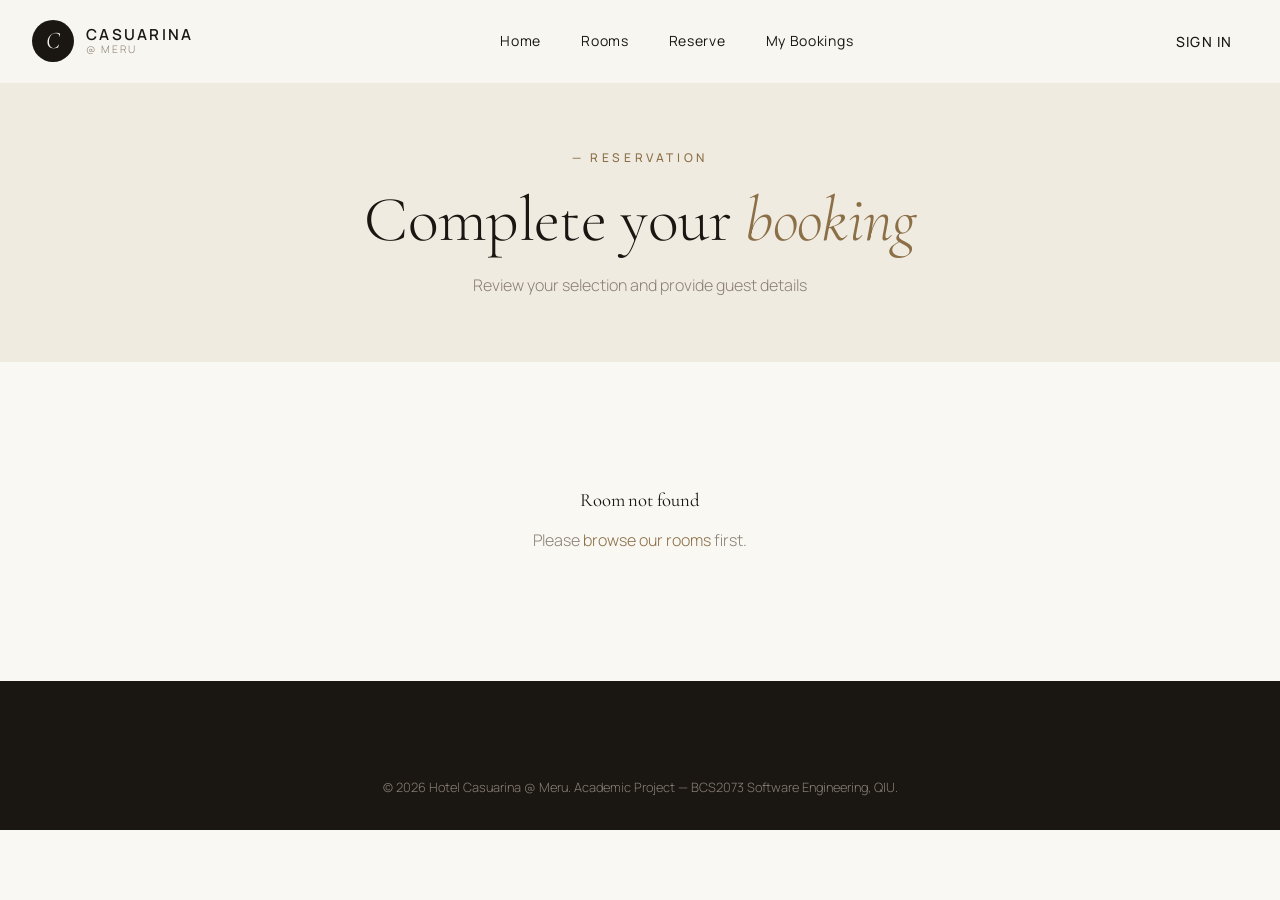
==== pages/booking.html @ 4c6c5f69 "first commit" ====
<!DOCTYPE html>
<html lang="en">
<head>
    <meta charset="UTF-8">
    <meta name="viewport" content="width=device-width, initial-scale=1.0">
    <title>Complete Your Booking — Casuarina @ Meru</title>
    <link rel="stylesheet" href="../css/style.css">
    <link href="https://fonts.googleapis.com/css2?family=Cormorant+Garamond:wght@300;400;500;600;700&family=Manrope:wght@200;300;400;500;600;700&display=swap" rel="stylesheet">
</head>
<body>
    <nav class="navbar" id="navbar">
        <div class="nav-container">
            <a href="../index.html" class="logo">
                <span class="logo-mark">C</span>
                <span class="logo-text">CASUARINA<small>@ MERU</small></span>
            </a>
            <ul class="nav-menu">
                <li><a href="../index.html">Home</a></li>
                <li><a href="rooms.html">Rooms</a></li>
                <li><a href="search.html">Reserve</a></li>
                <li><a href="my-bookings.html">My Bookings</a></li>
            </ul>
            <div class="nav-auth">
                <button class="btn-ghost" id="loginBtn">Sign In</button>
            </div>
        </div>
    </nav>

    <header class="page-header">
        <div class="container">
            <span class="section-tag">— Reservation</span>
            <h1>Complete your <em>booking</em></h1>
            <p id="roomHeaderInfo">Review your selection and provide guest details</p>
        </div>
    </header>

    <section class="booking-section">
        <div class="container">
            <div class="booking-layout" id="bookingLayout">
                <!-- Booking Form -->
                <div class="booking-form-card">
                    <h3 style="margin-bottom: 1.5rem; font-size: 1.75rem;">Guest Details</h3>
                    <form id="bookingForm">
                        <div class="form-row">
                            <div class="form-group">
                                <label>Check-In Date</label>
                                <input type="date" id="checkIn" required>
                            </div>
                            <div class="form-group">
                                <label>Check-Out Date</label>
                                <input type="date" id="checkOut" required>
                            </div>
                        </div>
                        <div class="form-row">
                            <div class="form-group">
                                <label>Number of Guests</label>
                                <select id="guests">
                                    <option value="1">1 Adult</option>
                                    <option value="2" selected>2 Adults</option>
                                    <option value="3">3 Adults</option>
                                    <option value="4">4 Adults</option>
                                </select>
                            </div>
                            <div class="form-group">
                                <label>Special Requests</label>
                                <input type="text" id="specialRequests" placeholder="Optional">
                            </div>
                        </div>

                        <h3 style="margin: 2rem 0 1.5rem; font-size: 1.5rem; padding-top: 2rem; border-top: 1px solid var(--color-line);">Contact Information</h3>
                        <div class="form-group" style="margin-bottom: 1.25rem;">
                            <label>Full Name *</label>
                            <input type="text" id="guestName" required placeholder="e.g. Kai Sheng Lim">
                        </div>
                        <div class="form-row">
                            <div class="form-group">
                                <label>Email *</label>
                                <input type="email" id="guestEmail" required placeholder="you@example.com">
                            </div>
                            <div class="form-group">
                                <label>Phone *</label>
                                <input type="tel" id="guestPhone" required placeholder="+60 12-345 6789">
                            </div>
                        </div>

                        <h3 style="margin: 2rem 0 1rem; font-size: 1.5rem; padding-top: 2rem; border-top: 1px solid var(--color-line);">Payment Method</h3>
                        <div class="payment-methods">
                            <div class="payment-option active" data-method="credit_card">💳 Credit Card</div>
                            <div class="payment-option" data-method="fpx">🏦 FPX Online</div>
                            <div class="payment-option" data-method="ewallet">📱 E-Wallet</div>
                        </div>
                        <div id="cardFields">
                            <div class="form-group" style="margin-bottom: 1rem;">
                                <label>Card Number</label>
                                <input type="text" id="cardNumber" placeholder="4111 1111 1111 1111" maxlength="19">
                            </div>
                            <div class="form-row">
                                <div class="form-group">
                                    <label>Expiry</label>
                                    <input type="text" id="cardExpiry" placeholder="MM/YY" maxlength="5">
                                </div>
                                <div class="form-group">
                                    <label>CVV</label>
                                    <input type="text" id="cardCvv" placeholder="123" maxlength="4">
                                </div>
                            </div>
                        </div>

                        <button type="submit" class="btn-primary btn-full btn-lg" style="margin-top: 2rem;">
                            Confirm Booking →
                        </button>
                    </form>
                </div>

                <!-- Booking Summary (Sticky) -->
                <div class="booking-summary" id="bookingSummary">
                    <h3>Booking Summary</h3>
                    <div id="summaryContent"></div>
                </div>
            </div>
        </div>
    </section>

    <footer class="footer">
        <div class="container">
            <div class="footer-bottom" style="border: none; padding: 0;">
                <p>© 2026 Hotel Casuarina @ Meru. Academic Project — BCS2073 Software Engineering, QIU.</p>
            </div>
        </div>
    </footer>

    <script src="../js/data.js"></script>
    <script src="../js/user-module.js"></script>
    <script src="../js/room-module.js"></script>
    <script src="../js/booking-module.js"></script>
    <script>
        // Parse URL parameter
        const params = new URLSearchParams(window.location.search);
        const roomId = params.get('roomId');
        let room = RoomModule.getRoomById(roomId);

        if (!room) {
            document.querySelector('.booking-section .container').innerHTML = `
                <div class="empty-state">
                    <h3>Room not found</h3>
                    <p>Please <a href="rooms.html" style="color: var(--color-accent)">browse our rooms</a> first.</p>
                </div>
            `;
        } else {
            document.getElementById('roomHeaderInfo').innerHTML = `You selected: <strong>${room.name}</strong>`;

            // Restore search criteria if available
            const saved = sessionStorage.getItem('searchCriteria');
            const criteria = saved ? JSON.parse(saved) : {};
            const today = new Date();
            const tomorrow = new Date(today); tomorrow.setDate(today.getDate() + 1);
            const dayAfter = new Date(today); dayAfter.setDate(today.getDate() + 2);

            document.getElementById('checkIn').value = criteria.checkIn || tomorrow.toISOString().split('T')[0];
            document.getElementById('checkOut').value = criteria.checkOut || dayAfter.toISOString().split('T')[0];
            document.getElementById('checkIn').min = today.toISOString().split('T')[0];
            if (criteria.guests) document.getElementById('guests').value = criteria.guests;

            // Pre-fill if logged in
            const user = UserModule.getCurrentUser();
            if (user) {
                document.getElementById('guestName').value = user.name;
                document.getElementById('guestEmail').value = user.email;
            }

            updateSummary();

            // Update summary when dates change
            ['checkIn', 'checkOut', 'guests'].forEach(id => {
                document.getElementById(id).addEventListener('change', updateSummary);
            });

            function updateSummary() {
                const checkIn = document.getElementById('checkIn').value;
                const checkOut = document.getElementById('checkOut').value;
                const dateCheck = RoomModule.validateDates(checkIn, checkOut);
                const nights = dateCheck.valid ? dateCheck.nights : 1;
                const pricing = BookingModule.calculateTotal(room.price, nights);

                document.getElementById('summaryContent').innerHTML = `
                    <div style="display: flex; gap: 1rem; margin-bottom: 1.5rem; padding-bottom: 1.5rem; border-bottom: 1px solid var(--color-line);">
                        <div style="width: 80px; height: 80px; background: url('${room.image}') center/cover; border-radius: 8px; flex-shrink: 0;"></div>
                        <div>
                            <h4 style="font-family: var(--font-body); font-weight: 600; margin-bottom: 0.25rem;">${room.name}</h4>
                            <p style="font-size: 0.8rem; color: var(--color-muted);">${room.bed} · ${room.size}</p>
                        </div>
                    </div>
                    <div class="summary-row"><span>Check-in</span><span>${checkIn || '—'}</span></div>
                    <div class="summary-row"><span>Check-out</span><span>${checkOut || '—'}</span></div>
                    <div class="summary-row"><span>Nights</span><span>${nights}</span></div>
                    <div class="summary-row"><span>Rate per night</span><span>RM ${room.price.toFixed(2)}</span></div>
                    <div class="summary-row"><span>Subtotal</span><span>RM ${pricing.subtotal?.toFixed(2) || '0.00'}</span></div>
                    <div class="summary-row"><span>Service Tax (6%)</span><span>RM ${pricing.tax?.toFixed(2) || '0.00'}</span></div>
                    <div class="summary-row"><span>Tourism Tax</span><span>RM ${pricing.tourismTax?.toFixed(2) || '0.00'}</span></div>
                    <div class="summary-row total"><span>Total</span><span>RM ${pricing.total?.toFixed(2) || '0.00'}</span></div>
                `;
            }

            // Payment method toggle
            document.querySelectorAll('.payment-option').forEach(opt => {
                opt.addEventListener('click', () => {
                    document.querySelectorAll('.payment-option').forEach(o => o.classList.remove('active'));
                    opt.classList.add('active');
                    document.getElementById('cardFields').style.display = 
                        opt.dataset.method === 'credit_card' ? 'block' : 'none';
                });
            });

            // Card number formatting
            document.getElementById('cardNumber').addEventListener('input', (e) => {
                let v = e.target.value.replace(/\s/g, '').replace(/\D/g, '');
                e.target.value = v.replace(/(\d{4})/g, '$1 ').trim();
            });

            // Form submission
            document.getElementById('bookingForm').addEventListener('submit', (e) => {
                e.preventDefault();
                const method = document.querySelector('.payment-option.active').dataset.method;
                const bookingData = {
                    roomId: room.id,
                    userId: user ? user.id : 'GUEST',
                    checkIn: document.getElementById('checkIn').value,
                    checkOut: document.getElementById('checkOut').value,
                    guests: parseInt(document.getElementById('guests').value),
                    guestName: document.getElementById('guestName').value,
                    guestEmail: document.getElementById('guestEmail').value,
                    guestPhone: document.getElementById('guestPhone').value,
                    specialRequests: document.getElementById('specialRequests').value,
                    paymentMethod: method
                };

                // Validate booking
                const result = BookingModule.createBooking(bookingData);
                if (!result.success) {
                    alert('⚠️ ' + result.message);
                    return;
                }

                // Process payment
                const cardNum = document.getElementById('cardNumber').value;
                const payment = BookingModule.processPayment(
                    result.booking.pricing.total, 
                    method, 
                    method === 'credit_card' ? cardNum : null
                );

                if (!payment.success) {
                    alert('⚠️ Payment failed: ' + payment.message);
                    BookingModule.cancelBooking(result.booking.id);
                    return;
                }

                // Redirect to confirmation
                sessionStorage.setItem('lastBookingId', result.booking.id);
                window.location.href = 'confirmation.html?bookingId=' + result.booking.id;
            });
        }

        window.addEventListener('scroll', () => {
            const nav = document.getElementById('navbar');
            if (window.scrollY > 50) nav.classList.add('scrolled');
            else nav.classList.remove('scrolled');
        });

        const loginBtn = document.getElementById('loginBtn');
        const u = UserModule.getCurrentUser();
        if (u) loginBtn.textContent = `Hi, ${u.name.split(' ')[0]}`;
    </script>
</body>
</html>
---- css/style.css ----
/* =====================================================
   CASUARINA @ MERU - Stylesheet
   Aesthetic: Luxury Refined / Editorial Hospitality
   Architecture: Component-Based Software Engineering
   ===================================================== */

/* ---------- CSS Variables (Design Tokens) ---------- */
:root {
    /* Brand Colors */
    --color-bg: #faf8f3;
    --color-bg-alt: #f0ebe1;
    --color-ink: #1a1612;
    --color-ink-soft: #4a423a;
    --color-muted: #8a8076;
    --color-accent: #8b6f47;
    --color-accent-deep: #6b5435;
    --color-accent-light: #c9a876;
    --color-gold: #b8935a;
    --color-cream: #f5efe3;
    --color-white: #ffffff;
    --color-line: #e8e0d2;
    
    /* Typography */
    --font-display: 'Cormorant Garamond', 'Playfair Display', Georgia, serif;
    --font-body: 'Manrope', -apple-system, sans-serif;
    
    /* Spacing */
    --space-xs: 0.5rem;
    --space-sm: 1rem;
    --space-md: 2rem;
    --space-lg: 4rem;
    --space-xl: 6rem;
    --space-2xl: 8rem;
    
    /* Effects */
    --shadow-soft: 0 4px 24px rgba(26, 22, 18, 0.06);
    --shadow-medium: 0 12px 40px rgba(26, 22, 18, 0.12);
    --shadow-strong: 0 24px 60px rgba(26, 22, 18, 0.18);
    --radius: 4px;
    --radius-lg: 12px;
    --transition: 0.4s cubic-bezier(0.4, 0, 0.2, 1);
}

/* ---------- Reset & Base ---------- */
*, *::before, *::after {
    box-sizing: border-box;
    margin: 0;
    padding: 0;
}

html {
    scroll-behavior: smooth;
    font-size: 16px;
}

body {
    font-family: var(--font-body);
    background: var(--color-bg);
    color: var(--color-ink);
    line-height: 1.6;
    font-weight: 300;
    overflow-x: hidden;
}

h1, h2, h3, h4, h5 {
    font-family: var(--font-display);
    font-weight: 400;
    letter-spacing: -0.01em;
    line-height: 1.15;
}

em {
    font-style: italic;
    color: var(--color-accent);
}

a {
    color: inherit;
    text-decoration: none;
    transition: var(--transition);
}

.container {
    max-width: 1280px;
    margin: 0 auto;
    padding: 0 2rem;
}

img {
    max-width: 100%;
    display: block;
}

/* ---------- Buttons (Reusable Component) ---------- */
.btn-primary, .btn-outline, .btn-ghost {
    font-family: var(--font-body);
    font-size: 0.875rem;
    font-weight: 500;
    letter-spacing: 0.08em;
    text-transform: uppercase;
    padding: 0.9rem 2rem;
    border: none;
    cursor: pointer;
    transition: var(--transition);
    border-radius: var(--radius);
    display: inline-flex;
    align-items: center;
    gap: 0.5rem;
}

.btn-primary {
    background: var(--color-ink);
    color: var(--color-bg);
}
.btn-primary:hover {
    background: var(--color-accent);
    transform: translateY(-2px);
    box-shadow: var(--shadow-medium);
}

.btn-outline {
    background: transparent;
    color: var(--color-ink);
    border: 1px solid var(--color-ink);
}
.btn-outline:hover {
    background: var(--color-ink);
    color: var(--color-bg);
}

.btn-ghost {
    background: transparent;
    color: var(--color-ink);
    padding: 0.5rem 1rem;
}
.btn-ghost:hover {
    color: var(--color-accent);
}

.btn-lg {
    padding: 1.1rem 2.5rem;
    font-size: 0.9rem;
}

.btn-full {
    width: 100%;
    justify-content: center;
    padding: 1rem;
}

/* ---------- Navigation ---------- */
.navbar {
    position: fixed;
    top: 0;
    left: 0;
    right: 0;
    z-index: 100;
    padding: 1.25rem 0;
    background: rgba(250, 248, 243, 0.85);
    backdrop-filter: blur(20px);
    -webkit-backdrop-filter: blur(20px);
    border-bottom: 1px solid transparent;
    transition: var(--transition);
}

.navbar.scrolled {
    padding: 0.75rem 0;
    border-bottom-color: var(--color-line);
    background: rgba(250, 248, 243, 0.95);
}

.nav-container {
    max-width: 1400px;
    margin: 0 auto;
    padding: 0 2rem;
    display: flex;
    align-items: center;
    justify-content: space-between;
    gap: 2rem;
}

.logo {
    display: flex;
    align-items: center;
    gap: 0.75rem;
}

.logo-mark {
    width: 42px;
    height: 42px;
    background: var(--color-ink);
    color: var(--color-bg);
    border-radius: 50%;
    display: grid;
    place-items: center;
    font-family: var(--font-display);
    font-size: 1.5rem;
    font-style: italic;
}

.logo-text {
    font-family: var(--font-body);
    font-weight: 600;
    font-size: 0.95rem;
    letter-spacing: 0.15em;
    display: flex;
    flex-direction: column;
    line-height: 1;
}
.logo-text small {
    font-size: 0.65rem;
    font-weight: 300;
    letter-spacing: 0.2em;
    color: var(--color-muted);
    margin-top: 2px;
}

.nav-menu {
    display: flex;
    gap: 2.5rem;
    list-style: none;
}
.nav-menu a {
    font-size: 0.875rem;
    font-weight: 400;
    letter-spacing: 0.05em;
    position: relative;
}
.nav-menu a::after {
    content: '';
    position: absolute;
    bottom: -6px;
    left: 0;
    width: 0;
    height: 1px;
    background: var(--color-accent);
    transition: var(--transition);
}
.nav-menu a:hover::after, .nav-menu a.active::after {
    width: 100%;
}
.nav-menu a.active {
    color: var(--color-accent);
}

.nav-auth {
    display: flex;
    gap: 0.5rem;
    align-items: center;
}

.mobile-toggle {
    display: none;
    background: none;
    border: none;
    font-size: 1.5rem;
    cursor: pointer;
    color: var(--color-ink);
}

/* ---------- Hero Section ---------- */
.hero {
    height: 100vh;
    min-height: 700px;
    position: relative;
    display: flex;
    align-items: center;
    overflow: hidden;
}

.hero-bg {
    position: absolute;
    inset: 0;
    background: linear-gradient(135deg, #2c2419 0%, #4a3a26 50%, #6b5435 100%);
    background-image: 
        linear-gradient(135deg, rgba(26, 22, 18, 0.65) 0%, rgba(74, 58, 38, 0.55) 100%),
        url('https://images.unsplash.com/photo-1566073771259-6a8506099945?w=1920&q=85');
    background-size: cover;
    background-position: center;
}

.hero-overlay {
    position: absolute;
    inset: 0;
    background: 
        radial-gradient(circle at 20% 50%, rgba(184, 147, 90, 0.15) 0%, transparent 50%),
        linear-gradient(180deg, transparent 0%, rgba(26, 22, 18, 0.4) 100%);
}

.hero-content {
    position: relative;
    z-index: 2;
    max-width: 1280px;
    margin: 0 auto;
    padding: 0 2rem;
    color: var(--color-bg);
    animation: fadeUp 1.2s ease;
}

.hero-tag {
    display: inline-block;
    font-size: 0.75rem;
    letter-spacing: 0.3em;
    font-weight: 500;
    margin-bottom: 2rem;
    padding: 0.5rem 1.25rem;
    border: 1px solid rgba(245, 239, 227, 0.3);
    border-radius: 100px;
    color: var(--color-cream);
}

.hero-title {
    font-size: clamp(3rem, 8vw, 6rem);
    font-weight: 300;
    line-height: 1;
    margin-bottom: 2rem;
    letter-spacing: -0.02em;
}
.hero-title em {
    color: var(--color-accent-light);
    font-style: italic;
}

.hero-subtitle {
    font-size: 1.1rem;
    font-weight: 300;
    max-width: 560px;
    margin-bottom: 3rem;
    opacity: 0.9;
    line-height: 1.7;
}

.hero-actions {
    display: flex;
    gap: 1rem;
    flex-wrap: wrap;
}
.hero-actions .btn-primary {
    background: var(--color-bg);
    color: var(--color-ink);
}
.hero-actions .btn-primary:hover {
    background: var(--color-accent-light);
    color: var(--color-ink);
}
.hero-actions .btn-outline {
    color: var(--color-bg);
    border-color: var(--color-bg);
}
.hero-actions .btn-outline:hover {
    background: var(--color-bg);
    color: var(--color-ink);
}

.hero-scroll {
    position: absolute;
    bottom: 3rem;
    left: 50%;
    transform: translateX(-50%);
    color: var(--color-cream);
    font-size: 0.75rem;
    letter-spacing: 0.3em;
    display: flex;
    flex-direction: column;
    align-items: center;
    gap: 1rem;
}
.scroll-line {
    width: 1px;
    height: 40px;
    background: var(--color-cream);
    animation: scrollLine 2s ease-in-out infinite;
}

@keyframes scrollLine {
    0%, 100% { transform: scaleY(1); transform-origin: top; }
    50% { transform: scaleY(0.3); transform-origin: bottom; }
}

@keyframes fadeUp {
    from { opacity: 0; transform: translateY(40px); }
    to { opacity: 1; transform: translateY(0); }
}

/* ---------- Quick Search Widget ---------- */
.quick-search {
    margin-top: -80px;
    position: relative;
    z-index: 10;
    padding: 0 2rem;
}

.search-card {
    background: var(--color-bg);
    padding: 2.5rem;
    border-radius: var(--radius-lg);
    box-shadow: var(--shadow-strong);
    max-width: 1100px;
    margin: 0 auto;
    border: 1px solid var(--color-line);
}

.search-card h3 {
    font-size: 1.75rem;
    margin-bottom: 1.5rem;
    font-weight: 500;
}

.search-form {
    display: grid;
    grid-template-columns: 1fr 1fr 1fr 1fr auto;
    gap: 1.25rem;
    align-items: end;
}

.form-group {
    display: flex;
    flex-direction: column;
    gap: 0.5rem;
}
.form-group label {
    font-size: 0.75rem;
    letter-spacing: 0.1em;
    text-transform: uppercase;
    color: var(--color-muted);
    font-weight: 500;
}
.form-group input, .form-group select {
    padding: 0.85rem 1rem;
    border: 1px solid var(--color-line);
    border-radius: var(--radius);
    font-family: var(--font-body);
    font-size: 0.95rem;
    background: var(--color-white);
    color: var(--color-ink);
    transition: var(--transition);
}
.form-group input:focus, .form-group select:focus {
    outline: none;
    border-color: var(--color-accent);
    box-shadow: 0 0 0 3px rgba(139, 111, 71, 0.1);
}

.btn-search {
    height: 50px;
}

/* ---------- Section Common ---------- */
.section-header {
    text-align: center;
    max-width: 720px;
    margin: 0 auto 4rem;
}

.section-tag {
    display: inline-block;
    font-size: 0.75rem;
    letter-spacing: 0.3em;
    text-transform: uppercase;
    color: var(--color-accent);
    font-weight: 500;
    margin-bottom: 1rem;
}

.section-title {
    font-size: clamp(2.5rem, 5vw, 4rem);
    font-weight: 300;
    margin-bottom: 1.5rem;
}

.section-subtitle {
    color: var(--color-muted);
    font-size: 1.05rem;
    max-width: 600px;
    margin: 0 auto;
}

.section-cta {
    text-align: center;
    margin-top: 4rem;
}

/* ---------- About Section ---------- */
.about-section {
    padding: var(--space-2xl) 0;
}

.about-grid {
    display: grid;
    grid-template-columns: 1fr 1.2fr;
    gap: 5rem;
    align-items: center;
}

.about-image {
    position: relative;
}
.img-frame {
    aspect-ratio: 4/5;
    background: 
        linear-gradient(135deg, rgba(26, 22, 18, 0.2) 0%, transparent 60%),
        url('https://images.unsplash.com/photo-1582719508461-905c673771fd?w=800&q=85');
    background-size: cover;
    background-position: center;
    border-radius: var(--radius-lg);
}

.stat-badge {
    position: absolute;
    bottom: -2rem;
    right: -2rem;
    background: var(--color-ink);
    color: var(--color-bg);
    padding: 2rem 2.5rem;
    border-radius: var(--radius-lg);
    box-shadow: var(--shadow-strong);
    text-align: center;
}
.stat-badge strong {
    display: block;
    font-family: var(--font-display);
    font-size: 3rem;
    line-height: 1;
    color: var(--color-accent-light);
    font-weight: 300;
}
.stat-badge span {
    display: block;
    font-size: 0.75rem;
    letter-spacing: 0.2em;
    text-transform: uppercase;
    margin-top: 0.5rem;
}

.about-content p {
    color: var(--color-ink-soft);
    line-height: 1.8;
    margin-bottom: 1.5rem;
}

.about-features {
    display: grid;
    grid-template-columns: 1fr 1fr 1fr;
    gap: 1.5rem;
    margin-top: 2.5rem;
    padding-top: 2.5rem;
    border-top: 1px solid var(--color-line);
}
.feature-item {
    display: flex;
    gap: 0.75rem;
    align-items: flex-start;
}
.feature-icon {
    color: var(--color-accent);
    font-size: 1.5rem;
    flex-shrink: 0;
}
.feature-item h4 {
    font-size: 1rem;
    font-family: var(--font-body);
    font-weight: 600;
    margin-bottom: 0.25rem;
}
.feature-item p {
    font-size: 0.85rem;
    color: var(--color-muted);
    margin: 0;
}

/* ---------- Rooms Preview ---------- */
.rooms-preview {
    padding: var(--space-2xl) 0;
    background: var(--color-bg-alt);
}

.rooms-grid {
    display: grid;
    grid-template-columns: repeat(3, 1fr);
    gap: 2rem;
}

.room-card {
    background: var(--color-bg);
    border-radius: var(--radius-lg);
    overflow: hidden;
    transition: var(--transition);
    cursor: pointer;
    box-shadow: var(--shadow-soft);
}
.room-card:hover {
    transform: translateY(-8px);
    box-shadow: var(--shadow-strong);
}

.room-image {
    aspect-ratio: 4/3;
    background-size: cover;
    background-position: center;
    position: relative;
    overflow: hidden;
}
.room-image::after {
    content: '';
    position: absolute;
    inset: 0;
    background: linear-gradient(180deg, transparent 60%, rgba(26, 22, 18, 0.4) 100%);
}

.room-badge {
    position: absolute;
    top: 1rem;
    left: 1rem;
    background: var(--color-bg);
    color: var(--color-ink);
    font-size: 0.7rem;
    padding: 0.4rem 0.9rem;
    border-radius: 100px;
    letter-spacing: 0.1em;
    text-transform: uppercase;
    font-weight: 500;
    z-index: 2;
}

.room-info {
    padding: 1.75rem;
}
.room-info h3 {
    font-size: 1.5rem;
    margin-bottom: 0.5rem;
}
.room-info .room-desc {
    color: var(--color-muted);
    font-size: 0.9rem;
    margin-bottom: 1.25rem;
    line-height: 1.6;
}

.room-meta {
    display: flex;
    gap: 1rem;
    font-size: 0.8rem;
    color: var(--color-ink-soft);
    padding-bottom: 1.25rem;
    border-bottom: 1px solid var(--color-line);
    margin-bottom: 1.25rem;
}

.room-footer {
    display: flex;
    justify-content: space-between;
    align-items: center;
}

.room-price {
    display: flex;
    flex-direction: column;
}
.room-price strong {
    font-family: var(--font-display);
    font-size: 1.75rem;
    font-weight: 500;
    color: var(--color-ink);
}
.room-price span {
    font-size: 0.75rem;
    color: var(--color-muted);
    letter-spacing: 0.05em;
}

.btn-book {
    background: var(--color-ink);
    color: var(--color-bg);
    border: none;
    padding: 0.7rem 1.5rem;
    border-radius: var(--radius);
    font-size: 0.8rem;
    letter-spacing: 0.1em;
    text-transform: uppercase;
    cursor: pointer;
    transition: var(--transition);
    font-family: var(--font-body);
}
.btn-book:hover {
    background: var(--color-accent);
}

/* ---------- Facilities ---------- */
.facilities {
    padding: var(--space-2xl) 0;
}

.facilities-grid {
    display: grid;
    grid-template-columns: repeat(3, 1fr);
    gap: 1.5rem;
}

.facility-card {
    padding: 2.5rem 2rem;
    background: var(--color-bg);
    border: 1px solid var(--color-line);
    border-radius: var(--radius-lg);
    text-align: center;
    transition: var(--transition);
}
.facility-card:hover {
    border-color: var(--color-accent);
    transform: translateY(-4px);
    box-shadow: var(--shadow-medium);
}
.facility-icon {
    font-size: 2.5rem;
    margin-bottom: 1rem;
}
.facility-card h4 {
    font-family: var(--font-body);
    font-weight: 600;
    margin-bottom: 0.5rem;
}
.facility-card p {
    color: var(--color-muted);
    font-size: 0.9rem;
}

/* ---------- Attractions ---------- */
.attractions {
    padding: var(--space-2xl) 0;
    background: var(--color-bg-alt);
}

.attractions-grid {
    display: grid;
    grid-template-columns: repeat(3, 1fr);
    gap: 1.5rem;
}

.attraction-card {
    border-radius: var(--radius-lg);
    overflow: hidden;
    box-shadow: var(--shadow-soft);
    background: var(--color-bg);
    transition: var(--transition);
}
.attraction-card:hover {
    transform: translateY(-4px);
    box-shadow: var(--shadow-medium);
}

.attraction-img {
    aspect-ratio: 16/10;
    background-size: cover;
    background-position: center;
}
.attraction-1 { background-image: url('https://images.unsplash.com/photo-1517457373958-b7bdd4587205?w=800&q=85'); }
.attraction-2 { background-image: url('https://images.unsplash.com/photo-1545569310-c55c9f4ba56d?w=800&q=85'); }
.attraction-3 { background-image: url('https://images.unsplash.com/photo-1544620347-c4fd4a3d5957?w=800&q=85'); }

.attraction-info {
    padding: 1.5rem;
}
.attraction-info h4 {
    font-family: var(--font-body);
    font-weight: 600;
    font-size: 1.05rem;
    margin-bottom: 0.25rem;
}
.attraction-info span {
    color: var(--color-accent);
    font-size: 0.85rem;
    letter-spacing: 0.05em;
}

/* ---------- Footer ---------- */
.footer {
    background: var(--color-ink);
    color: var(--color-cream);
    padding: var(--space-xl) 0 2rem;
}

.footer-grid {
    display: grid;
    grid-template-columns: 1.5fr 1fr 1fr 1.2fr;
    gap: 3rem;
    margin-bottom: 3rem;
}

.footer-brand .logo-mark {
    background: var(--color-accent);
}
.footer-brand .logo-text {
    color: var(--color-cream);
}
.footer-brand .logo-text small {
    color: var(--color-accent-light);
}
.footer-brand p {
    margin-top: 1.5rem;
    color: var(--color-muted);
    font-size: 0.9rem;
    line-height: 1.7;
}

.footer-col h5 {
    font-family: var(--font-body);
    font-size: 0.8rem;
    letter-spacing: 0.2em;
    text-transform: uppercase;
    margin-bottom: 1.5rem;
    color: var(--color-accent-light);
}
.footer-col ul {
    list-style: none;
}
.footer-col li {
    margin-bottom: 0.75rem;
    color: var(--color-muted);
    font-size: 0.9rem;
}
.footer-col a:hover {
    color: var(--color-accent-light);
}

.newsletter-form {
    display: flex;
    gap: 0.5rem;
    margin-top: 1rem;
}
.newsletter-form input {
    flex: 1;
    padding: 0.75rem;
    background: rgba(255, 255, 255, 0.05);
    border: 1px solid rgba(255, 255, 255, 0.1);
    color: var(--color-cream);
    border-radius: var(--radius);
    font-family: var(--font-body);
    font-size: 0.85rem;
}
.newsletter-form button {
    background: var(--color-accent);
    color: var(--color-bg);
    border: none;
    padding: 0 1.25rem;
    border-radius: var(--radius);
    cursor: pointer;
    font-size: 1.2rem;
    transition: var(--transition);
}
.newsletter-form button:hover {
    background: var(--color-accent-light);
}

.footer-bottom {
    padding-top: 2rem;
    border-top: 1px solid rgba(255, 255, 255, 0.08);
    text-align: center;
    font-size: 0.8rem;
    color: var(--color-muted);
}

/* ---------- Modal ---------- */
.modal {
    position: fixed;
    inset: 0;
    background: rgba(26, 22, 18, 0.7);
    backdrop-filter: blur(8px);
    display: none;
    align-items: center;
    justify-content: center;
    z-index: 1000;
    padding: 1rem;
}
.modal.active {
    display: flex;
    animation: fadeIn 0.3s;
}

@keyframes fadeIn {
    from { opacity: 0; }
    to { opacity: 1; }
}

.modal-content {
    background: var(--color-bg);
    border-radius: var(--radius-lg);
    padding: 3rem;
    max-width: 440px;
    width: 100%;
    position: relative;
    box-shadow: var(--shadow-strong);
}

.modal-close {
    position: absolute;
    top: 1rem;
    right: 1.25rem;
    background: none;
    border: none;
    font-size: 1.75rem;
    cursor: pointer;
    color: var(--color-muted);
}

.modal-content h3 {
    font-size: 2rem;
    margin-bottom: 0.5rem;
}
.modal-sub {
    color: var(--color-muted);
    margin-bottom: 2rem;
    font-size: 0.95rem;
}

.modal-content .form-group {
    margin-bottom: 1.25rem;
}

.modal-footer {
    text-align: center;
    margin-top: 1.5rem;
    font-size: 0.9rem;
    color: var(--color-muted);
}
.modal-footer a {
    color: var(--color-accent);
    font-weight: 500;
}

/* ---------- Notification Toast ---------- */
.toast {
    position: fixed;
    top: 100px;
    right: 2rem;
    background: var(--color-ink);
    color: var(--color-bg);
    padding: 1rem 1.5rem;
    border-radius: var(--radius);
    box-shadow: var(--shadow-strong);
    z-index: 2000;
    animation: slideIn 0.3s, slideOut 0.3s 2.7s;
    border-left: 3px solid var(--color-accent);
}
.toast.error { border-left-color: #d4524d; }
.toast.success { border-left-color: #6ba368; }

@keyframes slideIn {
    from { transform: translateX(120%); }
    to { transform: translateX(0); }
}
@keyframes slideOut {
    to { transform: translateX(120%); opacity: 0; }
}

/* ---------- Responsive ---------- */
@media (max-width: 1024px) {
    .nav-menu { display: none; }
    .mobile-toggle { display: block; }
    .about-grid { grid-template-columns: 1fr; gap: 3rem; }
    .rooms-grid, .facilities-grid, .attractions-grid { grid-template-columns: repeat(2, 1fr); }
    .footer-grid { grid-template-columns: 1fr 1fr; }
    .search-form { grid-template-columns: 1fr 1fr; }
    .btn-search { grid-column: 1 / -1; }
}

@media (max-width: 640px) {
    .container { padding: 0 1.25rem; }
    .hero { min-height: 600px; }
    .hero-title { font-size: 3rem; }
    .rooms-grid, .facilities-grid, .attractions-grid { grid-template-columns: 1fr; }
    .footer-grid { grid-template-columns: 1fr; }
    .about-features { grid-template-columns: 1fr; }
    .search-form { grid-template-columns: 1fr; }
    .nav-auth .btn-ghost { display: none; }
    .stat-badge { right: 1rem; bottom: -1rem; padding: 1.25rem 1.5rem; }
}

/* ---------- Page-Specific Styles ---------- */
/* Booking Page */
.page-header {
    padding: 9rem 0 4rem;
    background: var(--color-bg-alt);
    text-align: center;
}
.page-header h1 {
    font-size: clamp(2.5rem, 5vw, 4rem);
    font-weight: 300;
    margin-bottom: 1rem;
}
.page-header p {
    color: var(--color-muted);
    max-width: 600px;
    margin: 0 auto;
}

.booking-section {
    padding: 4rem 0;
}

.booking-layout {
    display: grid;
    grid-template-columns: 1fr 400px;
    gap: 3rem;
    align-items: start;
}

.booking-form-card, .booking-summary {
    background: var(--color-bg);
    border: 1px solid var(--color-line);
    border-radius: var(--radius-lg);
    padding: 2.5rem;
}

.booking-summary {
    position: sticky;
    top: 100px;
}

.booking-summary h3 {
    font-size: 1.5rem;
    margin-bottom: 1.5rem;
    padding-bottom: 1.5rem;
    border-bottom: 1px solid var(--color-line);
}

.summary-row {
    display: flex;
    justify-content: space-between;
    padding: 0.65rem 0;
    font-size: 0.9rem;
}
.summary-row.total {
    font-size: 1.1rem;
    font-weight: 600;
    padding-top: 1.5rem;
    margin-top: 1rem;
    border-top: 1px solid var(--color-line);
    color: var(--color-ink);
}
.summary-row span:first-child { color: var(--color-muted); }

.form-row {
    display: grid;
    grid-template-columns: 1fr 1fr;
    gap: 1rem;
    margin-bottom: 1.25rem;
}
.form-row .form-group { margin: 0; }

.payment-methods {
    display: grid;
    grid-template-columns: 1fr 1fr 1fr;
    gap: 1rem;
    margin: 1.5rem 0;
}
.payment-option {
    border: 2px solid var(--color-line);
    padding: 1rem;
    border-radius: var(--radius);
    cursor: pointer;
    text-align: center;
    transition: var(--transition);
    font-size: 0.85rem;
    font-weight: 500;
}
.payment-option.active {
    border-color: var(--color-accent);
    background: rgba(139, 111, 71, 0.05);
}

/* Confirmation Page */
.confirmation-card {
    max-width: 600px;
    margin: 4rem auto;
    background: var(--color-bg);
    border-radius: var(--radius-lg);
    padding: 4rem 3rem;
    text-align: center;
    box-shadow: var(--shadow-medium);
    border-top: 4px solid var(--color-accent);
}
.confirmation-icon {
    width: 80px;
    height: 80px;
    background: var(--color-accent);
    color: var(--color-bg);
    border-radius: 50%;
    display: grid;
    place-items: center;
    margin: 0 auto 2rem;
    font-size: 2.5rem;
}
.confirmation-card h1 {
    font-size: 2.5rem;
    margin-bottom: 1rem;
}
.booking-id {
    background: var(--color-bg-alt);
    padding: 1rem 1.5rem;
    border-radius: var(--radius);
    margin: 1.5rem 0 2rem;
    font-family: 'Courier New', monospace;
    letter-spacing: 0.1em;
    font-weight: 600;
}

/* My Bookings */
.bookings-list {
    display: grid;
    gap: 1.5rem;
    max-width: 900px;
    margin: 3rem auto;
}
.booking-item {
    background: var(--color-bg);
    border: 1px solid var(--color-line);
    border-radius: var(--radius-lg);
    padding: 2rem;
    display: grid;
    grid-template-columns: 1fr auto;
    gap: 2rem;
    align-items: center;
}
.booking-item h4 {
    font-size: 1.3rem;
    margin-bottom: 0.5rem;
}
.booking-status {
    display: inline-block;
    padding: 0.3rem 0.9rem;
    border-radius: 100px;
    font-size: 0.75rem;
    letter-spacing: 0.1em;
    text-transform: uppercase;
    font-weight: 600;
    margin-top: 0.5rem;
}
.status-confirmed { background: #e8f4e8; color: #4a7c4a; }
.status-cancelled { background: #fce8e8; color: #a04848; }
.booking-actions {
    display: flex;
    gap: 0.5rem;
    flex-direction: column;
}
.btn-small {
    padding: 0.5rem 1rem;
    font-size: 0.75rem;
    border-radius: var(--radius);
    cursor: pointer;
    border: 1px solid var(--color-line);
    background: transparent;
    transition: var(--transition);
}
.btn-small:hover { background: var(--color-bg-alt); }
.btn-small.danger { color: #a04848; border-color: #d4a8a8; }
.btn-small.danger:hover { background: #fce8e8; }

.empty-state {
    text-align: center;
    padding: 4rem 2rem;
    color: var(--color-muted);
}
.empty-state h3 { 
    margin-bottom: 1rem; 
    color: var(--color-ink);
}
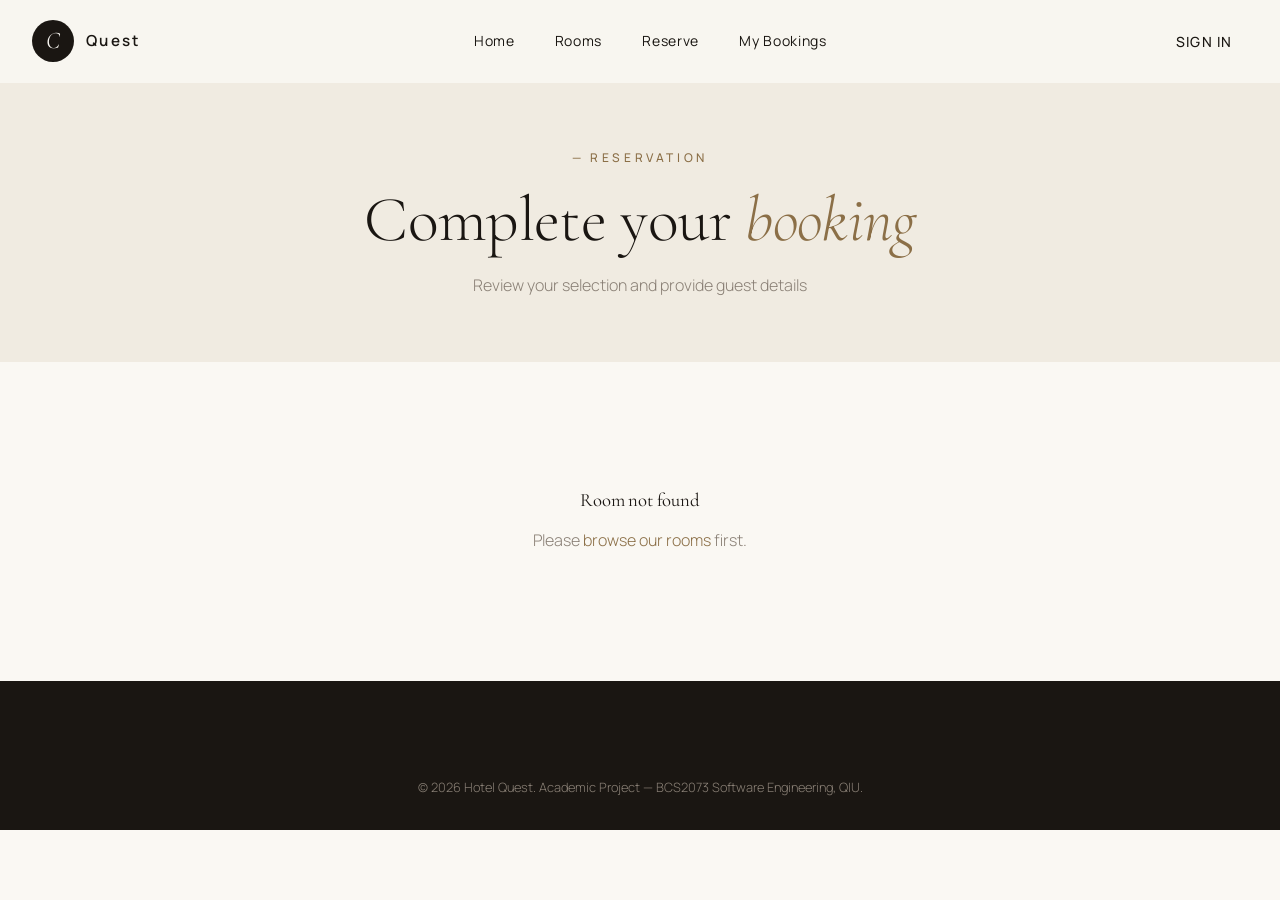
==== commit 07e9d50d: "Rename the brand name * Rename the hotel name from "Hotel Casuarina @Meru" to "Hotel Quest". * Chang" ====
--- a/pages/booking.html
+++ b/pages/booking.html
@@ -3,7 +3,7 @@
 <head>
     <meta charset="UTF-8">
     <meta name="viewport" content="width=device-width, initial-scale=1.0">
-    <title>Complete Your Booking — Casuarina @ Meru</title>
+    <title>Complete Your Booking — Hotel Quest</title>
     <link rel="stylesheet" href="../css/style.css">
     <link href="https://fonts.googleapis.com/css2?family=Cormorant+Garamond:wght@300;400;500;600;700&family=Manrope:wght@200;300;400;500;600;700&display=swap" rel="stylesheet">
 </head>
@@ -12,7 +12,7 @@
         <div class="nav-container">
             <a href="../index.html" class="logo">
                 <span class="logo-mark">C</span>
-                <span class="logo-text">CASUARINA<small>@ MERU</small></span>
+                <span class="logo-text">Quest</span>
             </a>
             <ul class="nav-menu">
                 <li><a href="../index.html">Home</a></li>
@@ -124,7 +124,7 @@
     <footer class="footer">
         <div class="container">
             <div class="footer-bottom" style="border: none; padding: 0;">
-                <p>© 2026 Hotel Casuarina @ Meru. Academic Project — BCS2073 Software Engineering, QIU.</p>
+                <p>© 2026 Hotel Quest. Academic Project — BCS2073 Software Engineering, QIU.</p>
             </div>
         </div>
     </footer>
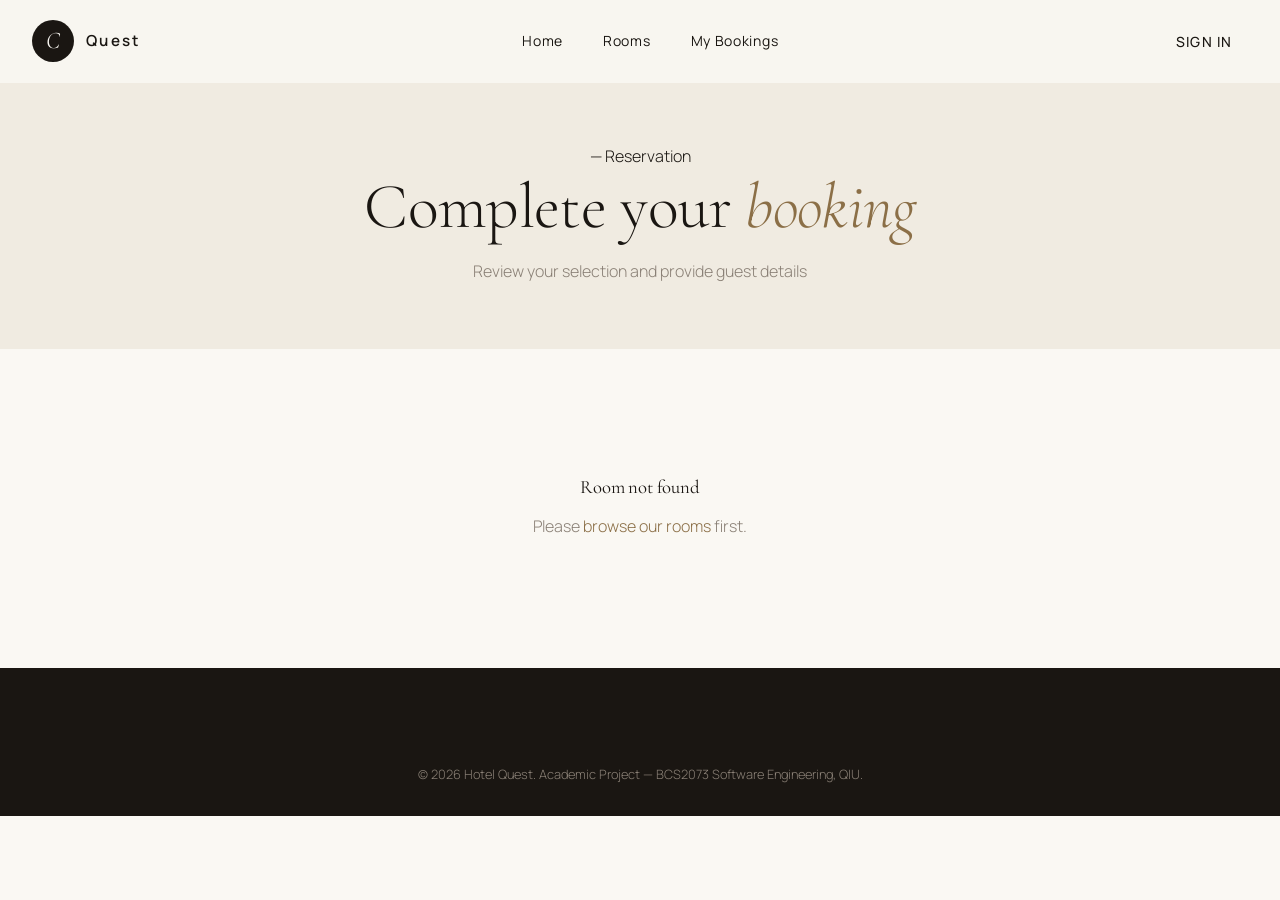
==== commit 5af848f4: "Remove Reserve Page * The function of the Reserve Page is same as the Rooms Page * Reduce duplicate " ====
--- a/pages/booking.html
+++ b/pages/booking.html
@@ -17,7 +17,6 @@
             <ul class="nav-menu">
                 <li><a href="../index.html">Home</a></li>
                 <li><a href="rooms.html">Rooms</a></li>
-                <li><a href="search.html">Reserve</a></li>
                 <li><a href="my-bookings.html">My Bookings</a></li>
             </ul>
             <div class="nav-auth">
--- a/css/style.css
+++ b/css/style.css
@@ -412,6 +412,11 @@
     gap: 1.25rem;
     align-items: end;
 }
+@media (max-width: 1200px) {
+    .search-form {
+        grid-template-columns: 1fr 1fr 1fr auto;
+    }
+}
 
 .form-group {
     display: flex;
@@ -435,33 +440,165 @@
     color: var(--color-ink);
     transition: var(--transition);
 }
+/* Number input spinners */
+.form-group input[type="number"] {
+    font-size: 1rem;
+    font-weight: 500;
+    text-align: center;
+}
+/* Hide default spinner buttons and restyle */
+.form-group input[type="number"]::-webkit-outer-spin-button,
+.form-group input[type="number"]::-webkit-inner-spin-button {
+    -webkit-appearance: outer-spin-button;
+    -webkit-appearance: inner-spin-button;
+    opacity: 1;
+}
+.search-form .form-group:nth-child(1),
+.search-form .form-group:nth-child(2) {
+    display: flex;
+    flex-direction: column;
+}
+.search-form .form-group:nth-child(2) {
+    border-left: 1px solid var(--color-line);
+    padding-left: 1.5rem;
+    margin-left: 1.5rem;
+}
+.date-input {
+    position: relative;
+}
+.date-input input {
+    padding: 0.25rem 44px 0.25rem 0;
+    border: none;
+    background: transparent;
+    font-family: var(--font-display);
+    font-size: 1.5rem;
+    font-weight: 300;
+    color: var(--color-ink);
+}
+.date-input input::placeholder { color: var(--color-muted); font-family: var(--font-body); font-weight: 300; font-size: 0.95rem; }
+.date-toggle {
+    position: absolute;
+    right: 8px;
+    top: 50%;
+    transform: translateY(-50%);
+    border: none;
+    background: transparent;
+    display: inline-flex;
+    align-items: center;
+    justify-content: center;
+    width: 36px;
+    height: 36px;
+    cursor: pointer;
+    color: var(--color-muted);
+    padding: 4px;
+}
+.date-toggle:hover { color: var(--color-ink); }
+.search-form .form-group label { font-size: 0.75rem; letter-spacing: 0.1em; text-transform: uppercase; color: var(--color-muted); margin-bottom: 0.6rem; }
 .form-group input:focus, .form-group select:focus {
     outline: none;
     border-color: var(--color-accent);
     box-shadow: 0 0 0 3px rgba(139, 111, 71, 0.1);
 }
 
-.btn-search {
-    height: 50px;
-}
-
-/* ---------- Section Common ---------- */
-.section-header {
+/* ---------- Datepicker (Custom Calendar) ---------- */
+.datepicker {
+    position: absolute;
+    z-index: 9999;
+    background: var(--color-bg);
+    border: 1px solid var(--color-line);
+    box-shadow: var(--shadow-strong);
+    border-radius: 8px;
+    padding: 1rem;
+    display: flex;
+    gap: 1rem;
+    max-width: calc(100vw - 16px);
+    flex-wrap: wrap; /* allow panels to stack when viewport is narrow */
+    align-items: flex-start;
+}
+.datepicker-panel {
+    width: 260px;
+    flex: 0 0 260px; /* prefer fixed panel width, avoid unwanted shrinking */
+    overflow: hidden; /* prevent child elements (days) from overflowing the header area */
+}
+.datepicker-header {
+    display: flex;
+    align-items: center;
+    justify-content: space-between;
+    margin-bottom: 0.5rem;
+    position: relative;
+    z-index: 2; /* keep header above the day grid if any overlap occurs */
+}
+.month-title {
+    font-family: var(--font-body);
+    font-weight: 600;
+    color: var(--color-ink);
+}
+.nav-arrow {
+    width: 36px;
+    height: 36px;
+    display: grid;
+    place-items: center;
+    border: 1px solid var(--color-line);
+    border-radius: 6px;
+    background: var(--color-white);
+    cursor: pointer;
+}
+.weekday-row {
+    display: grid;
+    grid-template-columns: repeat(7, 1fr);
+    gap: 0.25rem;
+    margin-bottom: 0.5rem;
+}
+.weekday {
+    font-size: 0.75rem;
     text-align: center;
-    max-width: 720px;
-    margin: 0 auto 4rem;
-}
-
-.section-tag {
-    display: inline-block;
-    font-size: 0.75rem;
-    letter-spacing: 0.3em;
-    text-transform: uppercase;
-    color: var(--color-accent);
-    font-weight: 500;
-    margin-bottom: 1rem;
-}
-
+    color: var(--color-muted);
+}
+.datepicker-grid {
+    display: grid;
+    grid-template-columns: repeat(7, 1fr);
+    gap: 0.5rem;
+    position: relative;
+    z-index: 1;
+}
+.datepicker-day {
+    width: 36px;
+    height: 36px;
+    display: grid;
+    place-items: center;
+    border: 1px solid transparent;
+    border-radius: 6px;
+    cursor: pointer;
+    font-size: 0.95rem;
+    background: var(--color-white);
+}
+.datepicker-day.disabled {
+    color: #cfcfcf;
+    background: #f7f6f5;
+    cursor: default;
+}
+.datepicker-day.today {
+    box-shadow: 0 0 0 2px rgba(184,147,90,0.12);
+}
+.datepicker-day.in-range {
+    background: rgba(184,147,90,0.12);
+}
+.datepicker-day.start {
+    background: var(--color-accent);
+    color: var(--color-bg);
+}
+.datepicker-day.end {
+    border: 2px solid var(--color-accent-deep);
+}
+.datepicker-day:hover:not(.disabled) {
+    transform: translateY(-2px);
+}
+
+/* Two-panel layout responsiveness */
+@media (max-width: 720px) {
+    .datepicker { flex-direction: column; }
+    .datepicker-panel { width: 100%; }
+}
 .section-title {
     font-size: clamp(2.5rem, 5vw, 4rem);
     font-weight: 300;
@@ -572,6 +709,108 @@
 .rooms-preview {
     padding: var(--space-2xl) 0;
     background: var(--color-bg-alt);
+}
+
+/* Quick Search / Filter Card (positioning and spacing) */
+.quick-search {
+    background: transparent;
+    margin-top: 1.5rem;
+}
+.search-card {
+    max-width: 1180px;
+    margin: 1.75rem auto 1.5rem;
+    background: var(--color-bg);
+    border: 1px solid transparent;
+    border-radius: 1rem;
+    padding: 1.75rem 1.5rem;
+    box-shadow: 0 40px 80px rgba(26,22,18,0.08);
+}
+.search-card h3 {
+    font-family: var(--font-display);
+    font-size: 1.25rem;
+    margin: 0 0 0.75rem 0;
+    color: var(--color-ink);
+}
+.search-form {
+    display: grid;
+    grid-template-columns: 1fr 1fr 140px 120px 220px;
+    gap: 1.25rem;
+    align-items: center;
+}
+.search-form .form-group {
+    padding: 0 1rem;
+    display: flex;
+    flex-direction: column;
+}
+.search-form .form-group:not(:last-child):not(:first-child) {
+    border-right: 1px solid var(--color-line);
+}
+.search-form .form-group label {
+    font-size: 0.75rem;
+    letter-spacing: 0.12em;
+    text-transform: uppercase;
+    color: var(--color-muted);
+    margin-bottom: 0.5rem;
+}
+.date-input {
+    position: relative;
+}
+.date-input input {
+    width: 100%;
+    padding: 0.25rem 2.5rem 0.25rem 0;
+    border: none;
+    background: transparent;
+    font-family: var(--font-display);
+    font-size: 1.25rem;
+    color: var(--color-ink);
+}
+.date-input .input-icon,
+.date-toggle {
+    position: absolute;
+    right: 0;
+    top: 50%;
+    transform: translateY(-50%);
+    pointer-events: none;
+    color: var(--color-muted);
+    font-size: 1rem;
+}
+.search-form input[type="number"] {
+    width: 72px;
+    padding: 0.5rem 0.6rem;
+    border: 1px solid var(--color-line);
+    border-radius: 6px;
+    text-align: center;
+    font-family: var(--font-body);
+}
+.btn-search {
+    justify-self: end;
+    padding: 0.9rem 1.75rem;
+    border-radius: 6px;
+    background: var(--color-gold);
+    color: var(--color-bg);
+    font-weight: 600;
+    letter-spacing: 0.08em;
+    border: none;
+    position: relative;
+}
+.btn-search::after {
+    content: '';
+    position: absolute;
+    left: 12%;
+    right: 12%;
+    bottom: -10px;
+    height: 2px;
+    background: rgba(0,0,0,0.06);
+}
+
+@media (max-width: 980px) {
+    .search-card { margin: 0.75rem auto 1rem; }
+    .search-form { grid-template-columns: 1fr 1fr; }
+}
+
+@media (max-width: 560px) {
+    .search-card { margin: 0.5rem auto 1rem; }
+    .search-form { grid-template-columns: 1fr; }
 }
 
 .rooms-grid {
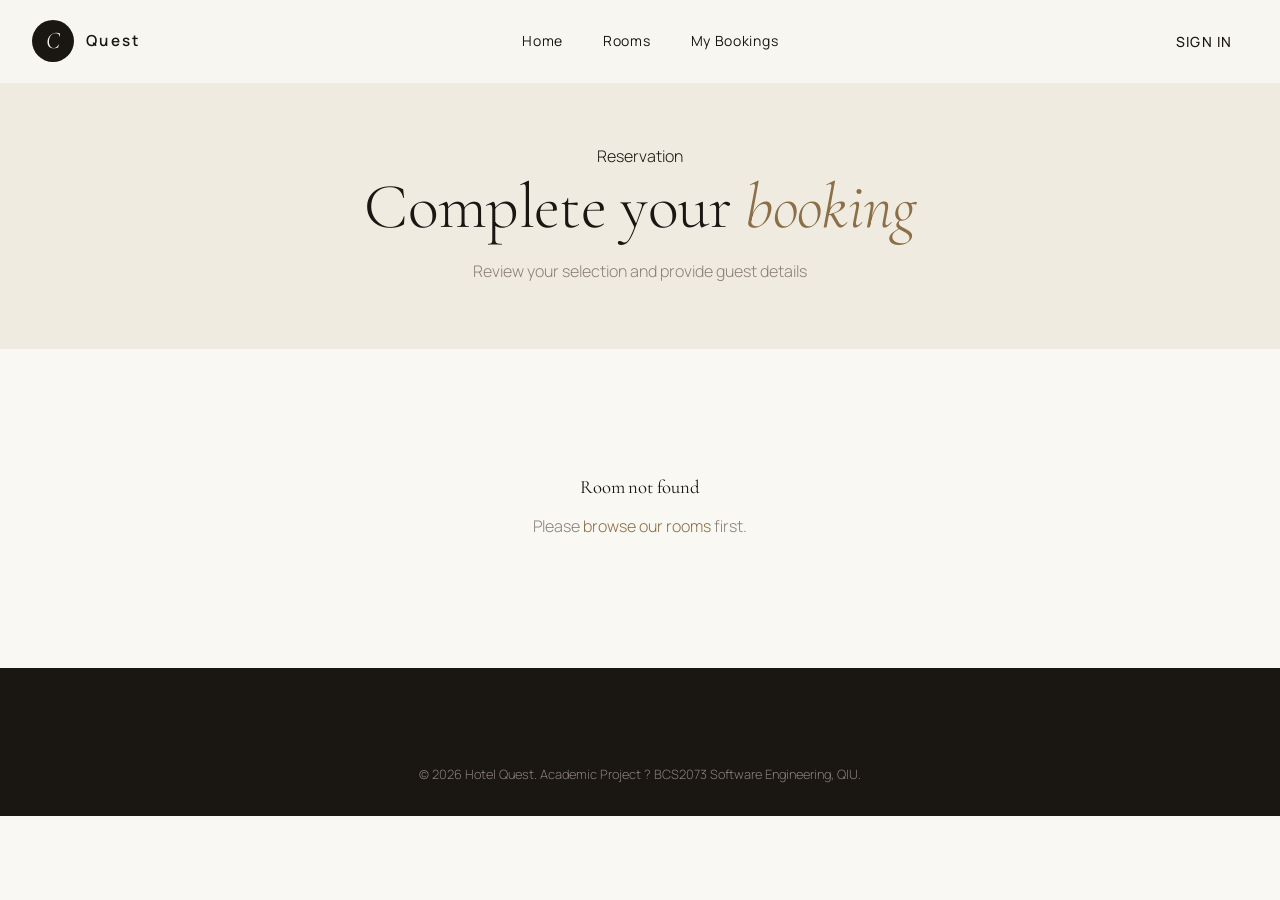
==== commit d2731e13: "Complete Booking Form * After the user checks the room availability, it will jump to the booking pag" ====
--- a/pages/booking.html
+++ b/pages/booking.html
@@ -3,7 +3,7 @@
 <head>
     <meta charset="UTF-8">
     <meta name="viewport" content="width=device-width, initial-scale=1.0">
-    <title>Complete Your Booking — Hotel Quest</title>
+    <title>Complete Your Booking ? Hotel Quest</title>
     <link rel="stylesheet" href="../css/style.css">
     <link href="https://fonts.googleapis.com/css2?family=Cormorant+Garamond:wght@300;400;500;600;700&family=Manrope:wght@200;300;400;500;600;700&display=swap" rel="stylesheet">
 </head>
@@ -27,7 +27,7 @@
 
     <header class="page-header">
         <div class="container">
-            <span class="section-tag">— Reservation</span>
+            <span class="section-tag">Reservation</span>
             <h1>Complete your <em>booking</em></h1>
             <p id="roomHeaderInfo">Review your selection and provide guest details</p>
         </div>
@@ -36,82 +36,154 @@
     <section class="booking-section">
         <div class="container">
             <div class="booking-layout" id="bookingLayout">
-                <!-- Booking Form -->
                 <div class="booking-form-card">
-                    <h3 style="margin-bottom: 1.5rem; font-size: 1.75rem;">Guest Details</h3>
-                    <form id="bookingForm">
-                        <div class="form-row">
-                            <div class="form-group">
-                                <label>Check-In Date</label>
-                                <input type="date" id="checkIn" required>
-                            </div>
-                            <div class="form-group">
-                                <label>Check-Out Date</label>
-                                <input type="date" id="checkOut" required>
-                            </div>
-                        </div>
-                        <div class="form-row">
-                            <div class="form-group">
-                                <label>Number of Guests</label>
-                                <select id="guests">
-                                    <option value="1">1 Adult</option>
-                                    <option value="2" selected>2 Adults</option>
-                                    <option value="3">3 Adults</option>
-                                    <option value="4">4 Adults</option>
-                                </select>
+                    <form id="bookingForm" class="booking-form">
+                        <div class="booking-form-block">
+                            <h3 class="booking-form-title">Guest Details</h3>
+                            <div class="form-row">
+                                <div class="form-group">
+                                    <label>Check-In Date</label>
+                                    <input type="text" id="checkIn" required readonly class="input-locked" tabindex="-1">
+                                </div>
+                                <div class="form-group">
+                                    <label>Check-Out Date</label>
+                                    <input type="text" id="checkOut" required readonly class="input-locked" tabindex="-1">
+                                </div>
+                            </div>
+                            <div class="form-row">
+                                <div class="form-group">
+                                    <label>Adult(s)</label>
+                                    <input type="number" id="adults" min="1" max="8" value="1" required readonly class="input-locked" tabindex="-1">
+                                </div>
+                                <div class="form-group">
+                                    <label>Children</label>
+                                    <input type="number" id="children" min="0" max="4" value="0" required readonly class="input-locked" tabindex="-1">
+                                </div>
                             </div>
                             <div class="form-group">
                                 <label>Special Requests</label>
                                 <input type="text" id="specialRequests" placeholder="Optional">
                             </div>
+                            <a href="rooms.html" class="btn-outline booking-edit-btn">Edit</a>
                         </div>
 
-                        <h3 style="margin: 2rem 0 1.5rem; font-size: 1.5rem; padding-top: 2rem; border-top: 1px solid var(--color-line);">Contact Information</h3>
-                        <div class="form-group" style="margin-bottom: 1.25rem;">
-                            <label>Full Name *</label>
-                            <input type="text" id="guestName" required placeholder="e.g. Kai Sheng Lim">
+                        <div class="booking-form-block">
+                            <h3 class="booking-form-title">Contact Information</h3>
+                            <div class="contact-grid">
+                                <div class="form-group">
+                                    <label>Salutation</label>
+                                    <select id="salutation">
+                                        <option value="Mr.">Mr.</option>
+                                        <option value="Ms.">Ms.</option>
+                                        <option value="Mrs.">Mrs.</option>
+                                        <option value="Mdm.">Mdm.</option>
+                                        <option value="Dr.">Dr.</option>
+                                        <option value="Prof.">Prof.</option>
+                                        <option value="Datuk">Datuk</option>
+                                        <option value="Datin">Datin</option>
+                                        <option value="Sir">Sir</option>
+                                    </select>
+                                </div>
+                                <div class="form-group">
+                                    <label>First Name <span class="required">*</span></label>
+                                    <input type="text" id="firstName" required placeholder="First name">
+                                </div>
+                                <div class="form-group">
+                                    <label>Last Name <span class="required">*</span></label>
+                                    <input type="text" id="lastName" required placeholder="Last name">
+                                </div>
+                                <div class="form-group">
+                                    <label>City <span class="required">*</span></label>
+                                    <input type="text" id="city" required placeholder="e.g. Kuala Lumpur">
+                                </div>
+                                <div class="form-group">
+                                    <label>Country <span class="required">*</span></label>
+                                    <select id="country" required>
+                                        <option value="Malaysia" selected>Malaysia</option>
+                                        <option value="Singapore">Singapore</option>
+                                        <option value="Indonesia">Indonesia</option>
+                                        <option value="Thailand">Thailand</option>
+                                        <option value="Brunei">Brunei</option>
+                                        <option value="Philippines">Philippines</option>
+                                        <option value="Vietnam">Vietnam</option>
+                                        <option value="China">China</option>
+                                        <option value="Hong Kong">Hong Kong</option>
+                                        <option value="Taiwan">Taiwan</option>
+                                        <option value="Japan">Japan</option>
+                                        <option value="South Korea">South Korea</option>
+                                        <option value="India">India</option>
+                                        <option value="Australia">Australia</option>
+                                        <option value="United Kingdom">United Kingdom</option>
+                                        <option value="United States">United States</option>
+                                        <option value="Other">Other</option>
+                                    </select>
+                                </div>
+                            </div>
+                            <div class="form-row">
+                                <div class="form-group">
+                                    <label>Phone Number</label>
+                                    <div class="phone-input">
+                                        <select id="phoneCode" class="phone-code">
+                                            <option value="+60" selected>+60</option>
+                                            <option value="+65">+65</option>
+                                            <option value="+62">+62</option>
+                                            <option value="+66">+66</option>
+                                            <option value="+673">+673</option>
+                                            <option value="+63">+63</option>
+                                            <option value="+84">+84</option>
+                                            <option value="+86">+86</option>
+                                            <option value="+852">+852</option>
+                                            <option value="+886">+886</option>
+                                            <option value="+81">+81</option>
+                                            <option value="+82">+82</option>
+                                            <option value="+91">+91</option>
+                                            <option value="+61">+61</option>
+                                            <option value="+44">+44</option>
+                                            <option value="+1">+1</option>
+                                        </select>
+                                        <input type="tel" id="guestPhone" placeholder="12-345 6789">
+                                    </div>
+                                </div>
+                                <div class="form-group">
+                                    <label>Email <span class="required">*</span></label>
+                                    <input type="email" id="guestEmail" required placeholder="you@example.com">
+                                </div>
+                            </div>
+                            <div class="form-group">
+                                <label>Flight No. / Vehicle No. / Special Request / Other Info</label>
+                                <textarea id="otherInfo" rows="3" placeholder="e.g. MH123, arrival 9pm, vegetarian meals..."></textarea>
+                            </div>
                         </div>
-                        <div class="form-row">
-                            <div class="form-group">
-                                <label>Email *</label>
-                                <input type="email" id="guestEmail" required placeholder="you@example.com">
-                            </div>
-                            <div class="form-group">
-                                <label>Phone *</label>
-                                <input type="tel" id="guestPhone" required placeholder="+60 12-345 6789">
+
+                        <div class="booking-form-block">
+                            <h3 class="booking-form-title">Payment Method</h3>
+                            <div class="payment-methods">
+                                <div class="payment-option active" data-method="credit_card">Credit Card</div>
+                            </div>
+                            <div id="cardFields">
+                                <div class="form-group">
+                                    <label>Card Number</label>
+                                    <input type="text" id="cardNumber" placeholder="4111 1111 1111 1111" maxlength="19">
+                                </div>
+                                <div class="form-row">
+                                    <div class="form-group">
+                                        <label>Expiry</label>
+                                        <input type="text" id="cardExpiry" placeholder="MM/YY" maxlength="5">
+                                    </div>
+                                    <div class="form-group">
+                                        <label>CVV</label>
+                                        <input type="text" id="cardCvv" placeholder="123" maxlength="4">
+                                    </div>
+                                </div>
                             </div>
                         </div>
 
-                        <h3 style="margin: 2rem 0 1rem; font-size: 1.5rem; padding-top: 2rem; border-top: 1px solid var(--color-line);">Payment Method</h3>
-                        <div class="payment-methods">
-                            <div class="payment-option active" data-method="credit_card">💳 Credit Card</div>
-                            <div class="payment-option" data-method="fpx">🏦 FPX Online</div>
-                            <div class="payment-option" data-method="ewallet">📱 E-Wallet</div>
-                        </div>
-                        <div id="cardFields">
-                            <div class="form-group" style="margin-bottom: 1rem;">
-                                <label>Card Number</label>
-                                <input type="text" id="cardNumber" placeholder="4111 1111 1111 1111" maxlength="19">
-                            </div>
-                            <div class="form-row">
-                                <div class="form-group">
-                                    <label>Expiry</label>
-                                    <input type="text" id="cardExpiry" placeholder="MM/YY" maxlength="5">
-                                </div>
-                                <div class="form-group">
-                                    <label>CVV</label>
-                                    <input type="text" id="cardCvv" placeholder="123" maxlength="4">
-                                </div>
-                            </div>
-                        </div>
-
-                        <button type="submit" class="btn-primary btn-full btn-lg" style="margin-top: 2rem;">
-                            Confirm Booking →
+                        <button type="submit" class="btn-primary btn-full btn-lg booking-submit">
+                            Confirm Booking
                         </button>
                     </form>
                 </div>
 
-                <!-- Booking Summary (Sticky) -->
                 <div class="booking-summary" id="bookingSummary">
                     <h3>Booking Summary</h3>
                     <div id="summaryContent"></div>
@@ -123,7 +195,7 @@
     <footer class="footer">
         <div class="container">
             <div class="footer-bottom" style="border: none; padding: 0;">
-                <p>© 2026 Hotel Quest. Academic Project — BCS2073 Software Engineering, QIU.</p>
+                <p>&copy; 2026 Hotel Quest. Academic Project ? BCS2073 Software Engineering, QIU.</p>
             </div>
         </div>
     </footer>
@@ -133,142 +205,199 @@
     <script src="../js/room-module.js"></script>
     <script src="../js/booking-module.js"></script>
     <script>
-        // Parse URL parameter
-        const params = new URLSearchParams(window.location.search);
-        const roomId = params.get('roomId');
-        let room = RoomModule.getRoomById(roomId);
-
-        if (!room) {
-            document.querySelector('.booking-section .container').innerHTML = `
-                <div class="empty-state">
-                    <h3>Room not found</h3>
-                    <p>Please <a href="rooms.html" style="color: var(--color-accent)">browse our rooms</a> first.</p>
-                </div>
-            `;
-        } else {
-            document.getElementById('roomHeaderInfo').innerHTML = `You selected: <strong>${room.name}</strong>`;
-
-            // Restore search criteria if available
+        function toISODate(value) {
+            if (!value) return '';
+            if (/^\d{4}-\d{2}-\d{2}$/.test(value)) return value;
+            const d = new Date(value);
+            if (!isNaN(d.getTime())) return d.toISOString().split('T')[0];
+            return '';
+        }
+
+        function formatDisplayDate(iso) {
+            if (!iso) return '';
+            const d = new Date(iso + 'T00:00:00');
+            if (isNaN(d.getTime())) return iso;
+            return d.toLocaleDateString(undefined, { day: 'numeric', month: 'short', year: 'numeric' });
+        }
+
+        function getStoredDateISO(el, fallback) {
+            return el.dataset.iso || toISODate(el.value) || toISODate(fallback) || '';
+        }
+
+        (function initBookingPage() {
+            const params = new URLSearchParams(window.location.search);
+            const roomId = params.get('roomId');
+            const room = RoomModule.getRoomById(roomId);
+
+            if (!room) {
+                document.querySelector('.booking-section .container').innerHTML =
+                    '<div class="empty-state"><h3>Room not found</h3>' +
+                    '<p>Please <a href="rooms.html" style="color: var(--color-accent)">browse our rooms</a> first.</p></div>';
+                return;
+            }
+
             const saved = sessionStorage.getItem('searchCriteria');
-            const criteria = saved ? JSON.parse(saved) : {};
-            const today = new Date();
-            const tomorrow = new Date(today); tomorrow.setDate(today.getDate() + 1);
-            const dayAfter = new Date(today); dayAfter.setDate(today.getDate() + 2);
-
-            document.getElementById('checkIn').value = criteria.checkIn || tomorrow.toISOString().split('T')[0];
-            document.getElementById('checkOut').value = criteria.checkOut || dayAfter.toISOString().split('T')[0];
-            document.getElementById('checkIn').min = today.toISOString().split('T')[0];
-            if (criteria.guests) document.getElementById('guests').value = criteria.guests;
-
-            // Pre-fill if logged in
+            if (!saved) {
+                alert('Please select your dates and guests from the home or rooms page first.');
+                window.location.href = 'rooms.html';
+                return;
+            }
+
+            const criteria = JSON.parse(saved);
+            const checkInISO = toISODate(criteria.checkIn);
+            const checkOutISO = toISODate(criteria.checkOut);
+            if (!checkInISO || !checkOutISO) {
+                alert('Please select your dates and guests from the home or rooms page first.');
+                window.location.href = 'rooms.html';
+                return;
+            }
+
+            const adults = criteria.adults != null
+                ? parseInt(criteria.adults, 10)
+                : (criteria.guests ? parseInt(criteria.guests, 10) : 1);
+            const children = criteria.children != null ? parseInt(criteria.children, 10) : 0;
+
+            document.getElementById('roomHeaderInfo').innerHTML =
+                'You selected: <strong>' + room.name + '</strong>';
+
+            const checkInEl = document.getElementById('checkIn');
+            const checkOutEl = document.getElementById('checkOut');
+            checkInEl.dataset.iso = checkInISO;
+            checkOutEl.dataset.iso = checkOutISO;
+            checkInEl.value = formatDisplayDate(checkInISO);
+            checkOutEl.value = formatDisplayDate(checkOutISO);
+            document.getElementById('adults').value = Math.max(adults, 1);
+            document.getElementById('children').value = Math.max(children, 0);
+
             const user = UserModule.getCurrentUser();
             if (user) {
-                document.getElementById('guestName').value = user.name;
-                document.getElementById('guestEmail').value = user.email;
+                const parts = (user.name || '').trim().split(/\s+/);
+                document.getElementById('firstName').value = parts.shift() || '';
+                document.getElementById('lastName').value = parts.join(' ');
+                document.getElementById('guestEmail').value = user.email || '';
             }
 
-            updateSummary();
-
-            // Update summary when dates change
-            ['checkIn', 'checkOut', 'guests'].forEach(id => {
-                document.getElementById(id).addEventListener('change', updateSummary);
-            });
-
             function updateSummary() {
-                const checkIn = document.getElementById('checkIn').value;
-                const checkOut = document.getElementById('checkOut').value;
+                const checkIn = getStoredDateISO(checkInEl, criteria.checkIn);
+                const checkOut = getStoredDateISO(checkOutEl, criteria.checkOut);
+                const adultsCount = parseInt(document.getElementById('adults').value, 10);
+                const childrenCount = parseInt(document.getElementById('children').value, 10);
                 const dateCheck = RoomModule.validateDates(checkIn, checkOut);
                 const nights = dateCheck.valid ? dateCheck.nights : 1;
                 const pricing = BookingModule.calculateTotal(room.price, nights);
-
-                document.getElementById('summaryContent').innerHTML = `
-                    <div style="display: flex; gap: 1rem; margin-bottom: 1.5rem; padding-bottom: 1.5rem; border-bottom: 1px solid var(--color-line);">
-                        <div style="width: 80px; height: 80px; background: url('${room.image}') center/cover; border-radius: 8px; flex-shrink: 0;"></div>
-                        <div>
-                            <h4 style="font-family: var(--font-body); font-weight: 600; margin-bottom: 0.25rem;">${room.name}</h4>
-                            <p style="font-size: 0.8rem; color: var(--color-muted);">${room.bed} · ${room.size}</p>
-                        </div>
-                    </div>
-                    <div class="summary-row"><span>Check-in</span><span>${checkIn || '—'}</span></div>
-                    <div class="summary-row"><span>Check-out</span><span>${checkOut || '—'}</span></div>
-                    <div class="summary-row"><span>Nights</span><span>${nights}</span></div>
-                    <div class="summary-row"><span>Rate per night</span><span>RM ${room.price.toFixed(2)}</span></div>
-                    <div class="summary-row"><span>Subtotal</span><span>RM ${pricing.subtotal?.toFixed(2) || '0.00'}</span></div>
-                    <div class="summary-row"><span>Service Tax (6%)</span><span>RM ${pricing.tax?.toFixed(2) || '0.00'}</span></div>
-                    <div class="summary-row"><span>Tourism Tax</span><span>RM ${pricing.tourismTax?.toFixed(2) || '0.00'}</span></div>
-                    <div class="summary-row total"><span>Total</span><span>RM ${pricing.total?.toFixed(2) || '0.00'}</span></div>
-                `;
+                const guestLabel = adultsCount + ' adult' + (adultsCount !== 1 ? 's' : '') +
+                    ', ' + childrenCount + ' child' + (childrenCount !== 1 ? 'ren' : '');
+
+                document.getElementById('summaryContent').innerHTML =
+                    '<div class="summary-room">' +
+                        '<div class="summary-room-image" style="background-image:url(\'' + room.image + '\')"></div>' +
+                        '<div>' +
+                            '<h4 class="summary-room-name">' + room.name + '</h4>' +
+                            '<p class="summary-room-meta">' + room.bed + ' &middot; ' + room.size + '</p>' +
+                        '</div>' +
+                    '</div>' +
+                    '<div class="summary-row"><span>Check-in</span><span>' + formatDisplayDate(checkIn) + '</span></div>' +
+                    '<div class="summary-row"><span>Check-out</span><span>' + formatDisplayDate(checkOut) + '</span></div>' +
+                    '<div class="summary-row"><span>Guests</span><span>' + guestLabel + '</span></div>' +
+                    '<div class="summary-row"><span>Nights</span><span>' + nights + '</span></div>' +
+                    '<div class="summary-row"><span>Rate per night</span><span>RM ' + room.price.toFixed(2) + '</span></div>' +
+                    '<div class="summary-row"><span>Subtotal</span><span>RM ' + (pricing.subtotal != null ? pricing.subtotal.toFixed(2) : '0.00') + '</span></div>' +
+                    '<div class="summary-row"><span>Service Tax (6%)</span><span>RM ' + (pricing.tax != null ? pricing.tax.toFixed(2) : '0.00') + '</span></div>' +
+                    '<div class="summary-row"><span>Tourism Tax</span><span>RM ' + (pricing.tourismTax != null ? pricing.tourismTax.toFixed(2) : '0.00') + '</span></div>' +
+                    '<div class="summary-row total"><span>Total</span><span>RM ' + (pricing.total != null ? pricing.total.toFixed(2) : '0.00') + '</span></div>';
             }
 
-            // Payment method toggle
-            document.querySelectorAll('.payment-option').forEach(opt => {
-                opt.addEventListener('click', () => {
-                    document.querySelectorAll('.payment-option').forEach(o => o.classList.remove('active'));
+            updateSummary();
+
+            document.querySelectorAll('.payment-option').forEach(function(opt) {
+                opt.addEventListener('click', function() {
+                    document.querySelectorAll('.payment-option').forEach(function(o) {
+                        o.classList.remove('active');
+                    });
                     opt.classList.add('active');
-                    document.getElementById('cardFields').style.display = 
+                    document.getElementById('cardFields').style.display =
                         opt.dataset.method === 'credit_card' ? 'block' : 'none';
                 });
             });
 
-            // Card number formatting
-            document.getElementById('cardNumber').addEventListener('input', (e) => {
-                let v = e.target.value.replace(/\s/g, '').replace(/\D/g, '');
+            document.getElementById('cardNumber').addEventListener('input', function(e) {
+                var v = e.target.value.replace(/\s/g, '').replace(/\D/g, '');
                 e.target.value = v.replace(/(\d{4})/g, '$1 ').trim();
             });
 
-            // Form submission
-            document.getElementById('bookingForm').addEventListener('submit', (e) => {
+            document.getElementById('bookingForm').addEventListener('submit', function(e) {
                 e.preventDefault();
-                const method = document.querySelector('.payment-option.active').dataset.method;
-                const bookingData = {
+                var method = document.querySelector('.payment-option.active').dataset.method;
+                var adultsVal = parseInt(document.getElementById('adults').value, 10);
+                var childrenVal = parseInt(document.getElementById('children').value, 10);
+                var salutation = document.getElementById('salutation').value;
+                var firstName = document.getElementById('firstName').value.trim();
+                var lastName = document.getElementById('lastName').value.trim();
+                var city = document.getElementById('city').value.trim();
+                var country = document.getElementById('country').value;
+                var phoneCode = document.getElementById('phoneCode').value;
+                var phoneNumber = document.getElementById('guestPhone').value.trim();
+                var otherInfo = document.getElementById('otherInfo').value.trim();
+                var specialRequestsField = document.getElementById('specialRequests');
+                var specialRequests = specialRequestsField ? specialRequestsField.value.trim() : '';
+                var combinedRequests = [specialRequests, otherInfo].filter(Boolean).join(' | ');
+                var fullName = [salutation, firstName, lastName].filter(Boolean).join(' ');
+                var fullPhone = phoneNumber ? (phoneCode + ' ' + phoneNumber) : '';
+
+                var bookingData = {
                     roomId: room.id,
                     userId: user ? user.id : 'GUEST',
-                    checkIn: document.getElementById('checkIn').value,
-                    checkOut: document.getElementById('checkOut').value,
-                    guests: parseInt(document.getElementById('guests').value),
-                    guestName: document.getElementById('guestName').value,
+                    checkIn: getStoredDateISO(checkInEl, criteria.checkIn),
+                    checkOut: getStoredDateISO(checkOutEl, criteria.checkOut),
+                    adults: adultsVal,
+                    children: childrenVal,
+                    guests: adultsVal + childrenVal,
+                    salutation: salutation,
+                    firstName: firstName,
+                    lastName: lastName,
+                    city: city,
+                    country: country,
+                    guestName: fullName,
                     guestEmail: document.getElementById('guestEmail').value,
-                    guestPhone: document.getElementById('guestPhone').value,
-                    specialRequests: document.getElementById('specialRequests').value,
+                    guestPhone: fullPhone,
+                    otherInfo: otherInfo,
+                    specialRequests: combinedRequests,
                     paymentMethod: method
                 };
 
-                // Validate booking
-                const result = BookingModule.createBooking(bookingData);
+                var result = BookingModule.createBooking(bookingData);
                 if (!result.success) {
-                    alert('⚠️ ' + result.message);
+                    alert(result.message);
                     return;
                 }
 
-                // Process payment
-                const cardNum = document.getElementById('cardNumber').value;
-                const payment = BookingModule.processPayment(
-                    result.booking.pricing.total, 
-                    method, 
+                var cardNum = document.getElementById('cardNumber').value;
+                var payment = BookingModule.processPayment(
+                    result.booking.pricing.total,
+                    method,
                     method === 'credit_card' ? cardNum : null
                 );
 
                 if (!payment.success) {
-                    alert('⚠️ Payment failed: ' + payment.message);
+                    alert('Payment failed: ' + payment.message);
                     BookingModule.cancelBooking(result.booking.id);
                     return;
                 }
 
-                // Redirect to confirmation
                 sessionStorage.setItem('lastBookingId', result.booking.id);
                 window.location.href = 'confirmation.html?bookingId=' + result.booking.id;
             });
-        }
-
-        window.addEventListener('scroll', () => {
-            const nav = document.getElementById('navbar');
+        })();
+
+        window.addEventListener('scroll', function() {
+            var nav = document.getElementById('navbar');
             if (window.scrollY > 50) nav.classList.add('scrolled');
             else nav.classList.remove('scrolled');
         });
 
-        const loginBtn = document.getElementById('loginBtn');
-        const u = UserModule.getCurrentUser();
-        if (u) loginBtn.textContent = `Hi, ${u.name.split(' ')[0]}`;
+        var loginBtn = document.getElementById('loginBtn');
+        var u = UserModule.getCurrentUser();
+        if (u) loginBtn.textContent = 'Hi, ' + u.name.split(' ')[0];
     </script>
 </body>
 </html>
--- a/css/style.css
+++ b/css/style.css
@@ -1237,16 +1237,23 @@
 
 .booking-layout {
     display: grid;
-    grid-template-columns: 1fr 400px;
-    gap: 3rem;
+    grid-template-columns: minmax(0, 1fr) 360px;
+    gap: 2rem;
     align-items: start;
 }
 
-.booking-form-card, .booking-summary {
+.booking-form-card {
     background: var(--color-bg);
     border: 1px solid var(--color-line);
     border-radius: var(--radius-lg);
-    padding: 2.5rem;
+    padding: 2rem;
+    min-width: 0;
+}
+.booking-summary {
+    background: var(--color-bg);
+    border: 1px solid var(--color-line);
+    border-radius: var(--radius-lg);
+    padding: 2rem;
 }
 
 .booking-summary {
@@ -1284,6 +1291,154 @@
     margin-bottom: 1.25rem;
 }
 .form-row .form-group { margin: 0; }
+
+.booking-form .input-locked,
+.booking-form input[readonly] {
+    background: var(--color-bg-alt);
+    color: var(--color-ink);
+    cursor: not-allowed;
+    pointer-events: none;
+    opacity: 0.92;
+}
+.booking-form input[type="number"].input-locked {
+    -moz-appearance: textfield;
+}
+.booking-form input[type="number"].input-locked::-webkit-inner-spin-button,
+.booking-form input[type="number"].input-locked::-webkit-outer-spin-button {
+    -webkit-appearance: none;
+    margin: 0;
+}
+
+.booking-form-block {
+    margin-bottom: 2.5rem;
+    padding-bottom: 2.5rem;
+    border-bottom: 1px solid var(--color-line);
+}
+.booking-form-block:last-of-type {
+    border-bottom: none;
+    padding-bottom: 0;
+    margin-bottom: 2rem;
+}
+.booking-form-title {
+    font-size: 1.5rem;
+    margin-bottom: 1.5rem;
+}
+.booking-form .form-row {
+    gap: 1.5rem;
+    margin-bottom: 1.5rem;
+}
+.booking-form .form-group {
+    margin-bottom: 1.25rem;
+}
+.booking-form .form-row .form-group {
+    margin-bottom: 0;
+}
+.booking-submit {
+    margin-top: 0.5rem;
+}
+.booking-edit-btn {
+    display: inline-block;
+    margin-top: 0.5rem;
+    text-decoration: none;
+    text-align: center;
+}
+
+.required {
+    color: #c0392b;
+    font-weight: 600;
+    margin-left: 2px;
+}
+
+.contact-grid {
+    display: grid;
+    grid-template-columns: repeat(auto-fit, minmax(140px, 1fr));
+    gap: 1rem;
+    margin-bottom: 1.25rem;
+}
+.contact-grid .form-group {
+    margin-bottom: 0;
+    min-width: 0;
+}
+.contact-grid .form-group:first-child {
+    max-width: 110px;
+}
+
+.phone-input {
+    display: flex;
+    gap: 0.5rem;
+}
+.phone-input .phone-code {
+    flex: 0 0 90px;
+    padding: 0.85rem 0.5rem;
+}
+.phone-input input {
+    flex: 1;
+}
+
+.booking-form textarea {
+    padding: 0.85rem 1rem;
+    border: 1px solid var(--color-line);
+    border-radius: var(--radius);
+    font-family: var(--font-body);
+    font-size: 0.95rem;
+    background: var(--color-white);
+    color: var(--color-ink);
+    transition: var(--transition);
+    width: 100%;
+    resize: vertical;
+    min-height: 90px;
+}
+.booking-form textarea:focus {
+    outline: none;
+    border-color: var(--color-accent);
+}
+
+@media (max-width: 520px) {
+    .contact-grid .form-group:first-child {
+        max-width: none;
+    }
+}
+
+.summary-room {
+    display: flex;
+    gap: 1rem;
+    margin-bottom: 1.5rem;
+    padding-bottom: 1.5rem;
+    border-bottom: 1px solid var(--color-line);
+}
+.summary-room-image {
+    width: 80px;
+    height: 80px;
+    border-radius: 8px;
+    flex-shrink: 0;
+    background-size: cover;
+    background-position: center;
+}
+.summary-room-name {
+    font-family: var(--font-body);
+    font-weight: 600;
+    margin-bottom: 0.25rem;
+    font-size: 1rem;
+}
+.summary-room-meta {
+    font-size: 0.8rem;
+    color: var(--color-muted);
+}
+
+@media (max-width: 1100px) {
+    .booking-layout {
+        grid-template-columns: minmax(0, 1fr) 320px;
+        gap: 1.5rem;
+    }
+}
+@media (max-width: 900px) {
+    .booking-layout {
+        grid-template-columns: 1fr;
+    }
+    .booking-summary {
+        position: static;
+    }
+}
 
 .payment-methods {
     display: grid;
